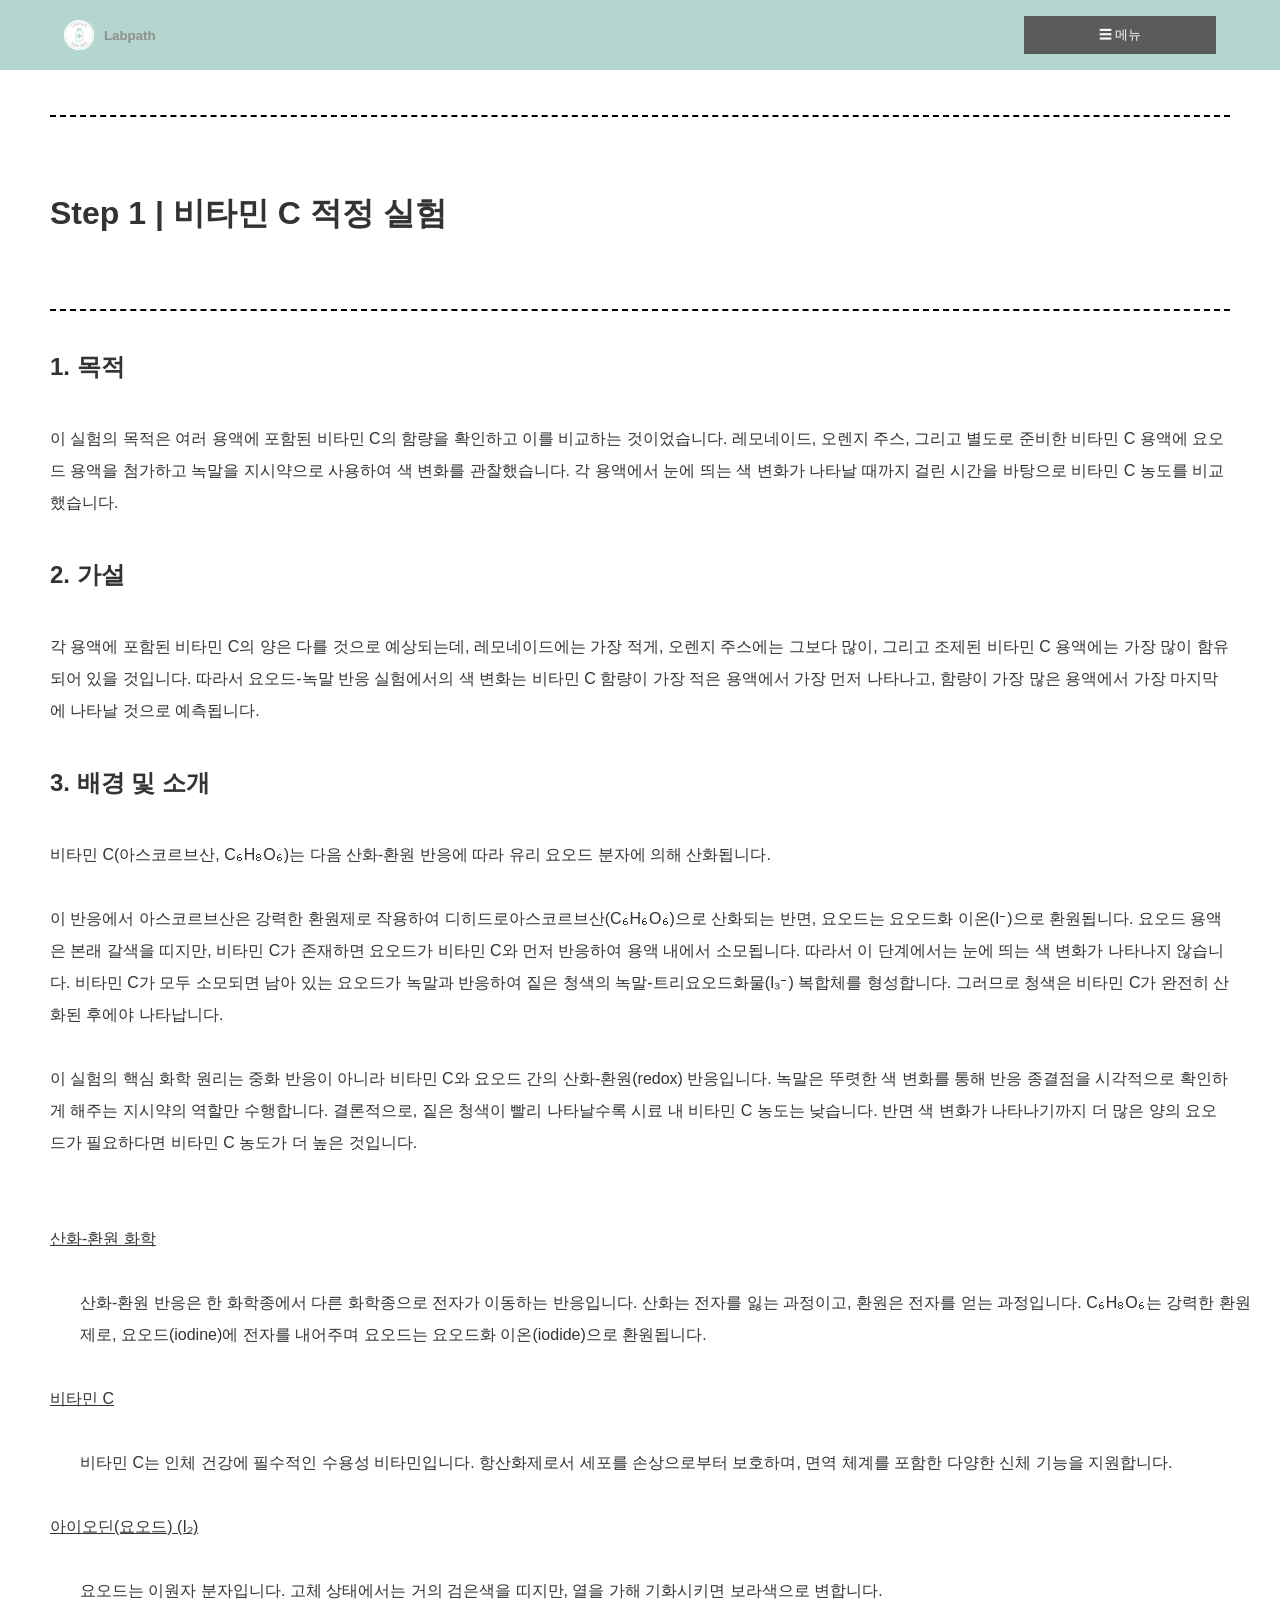
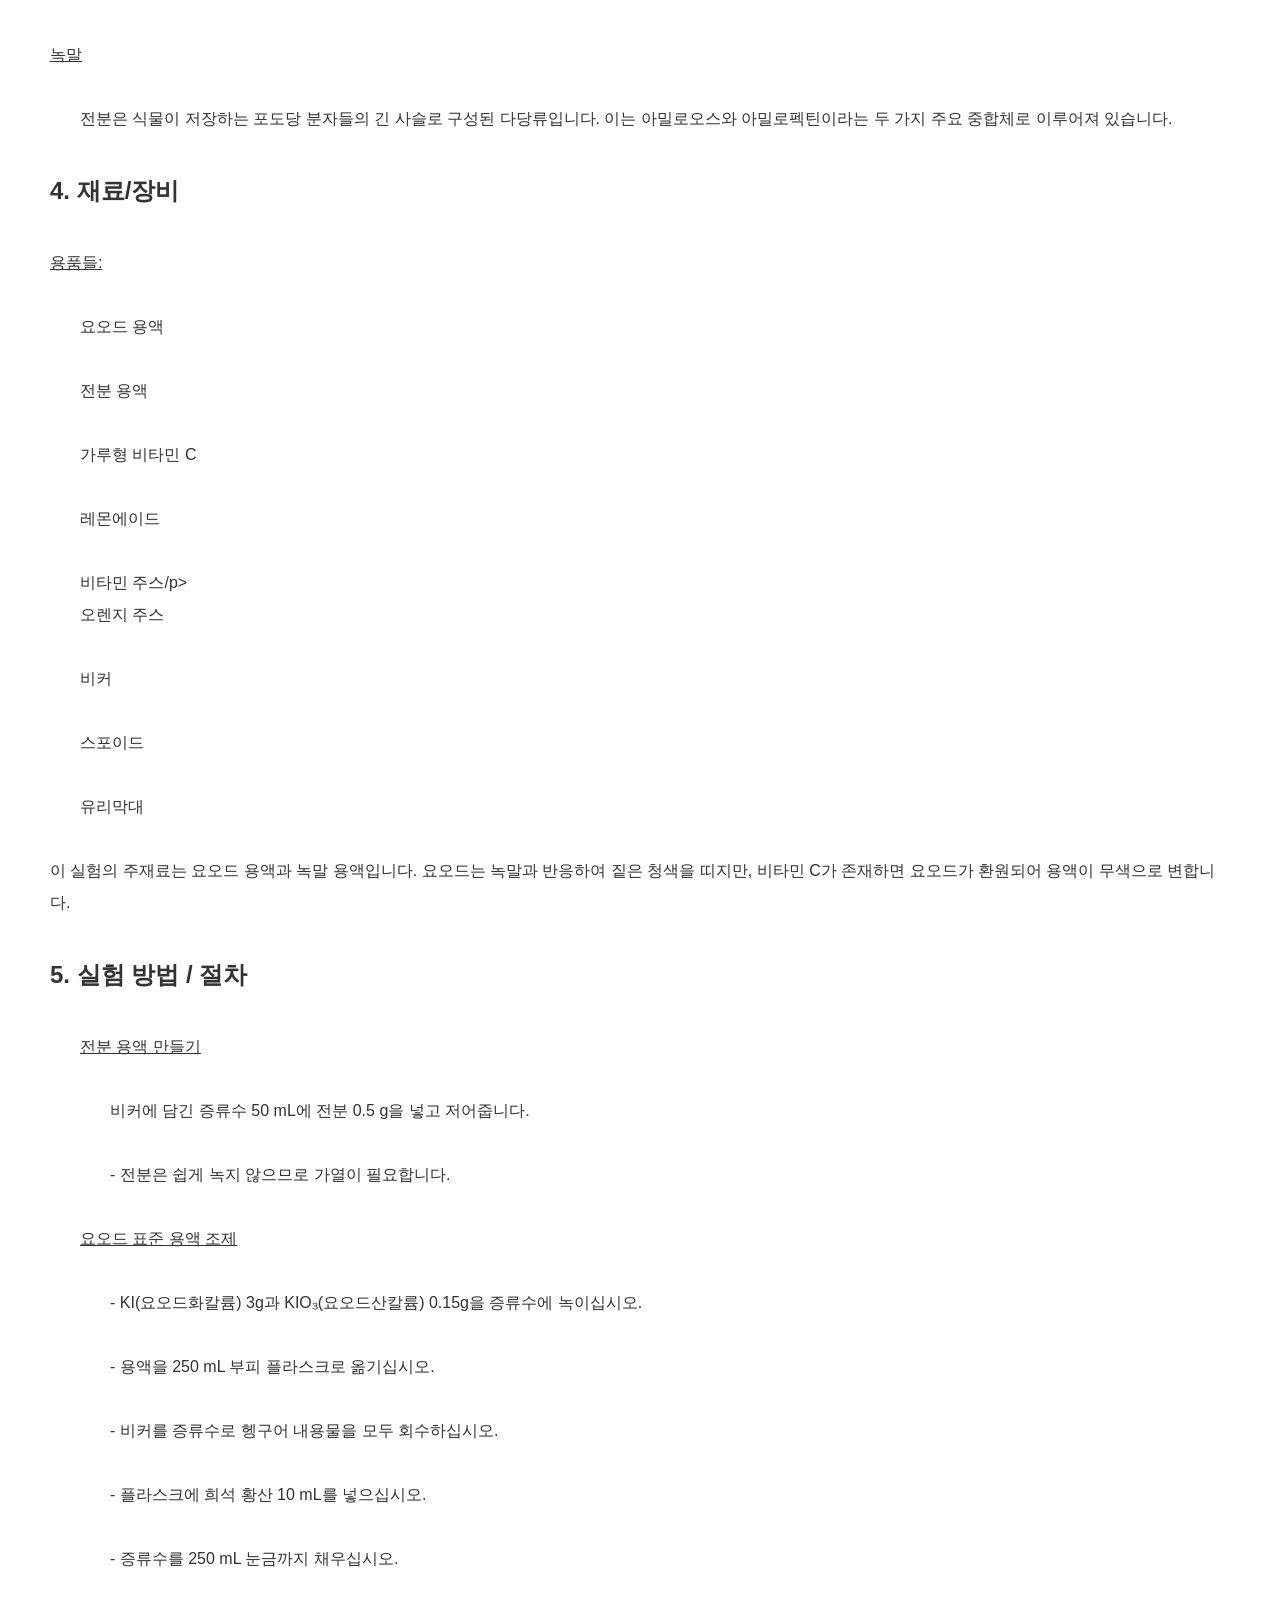
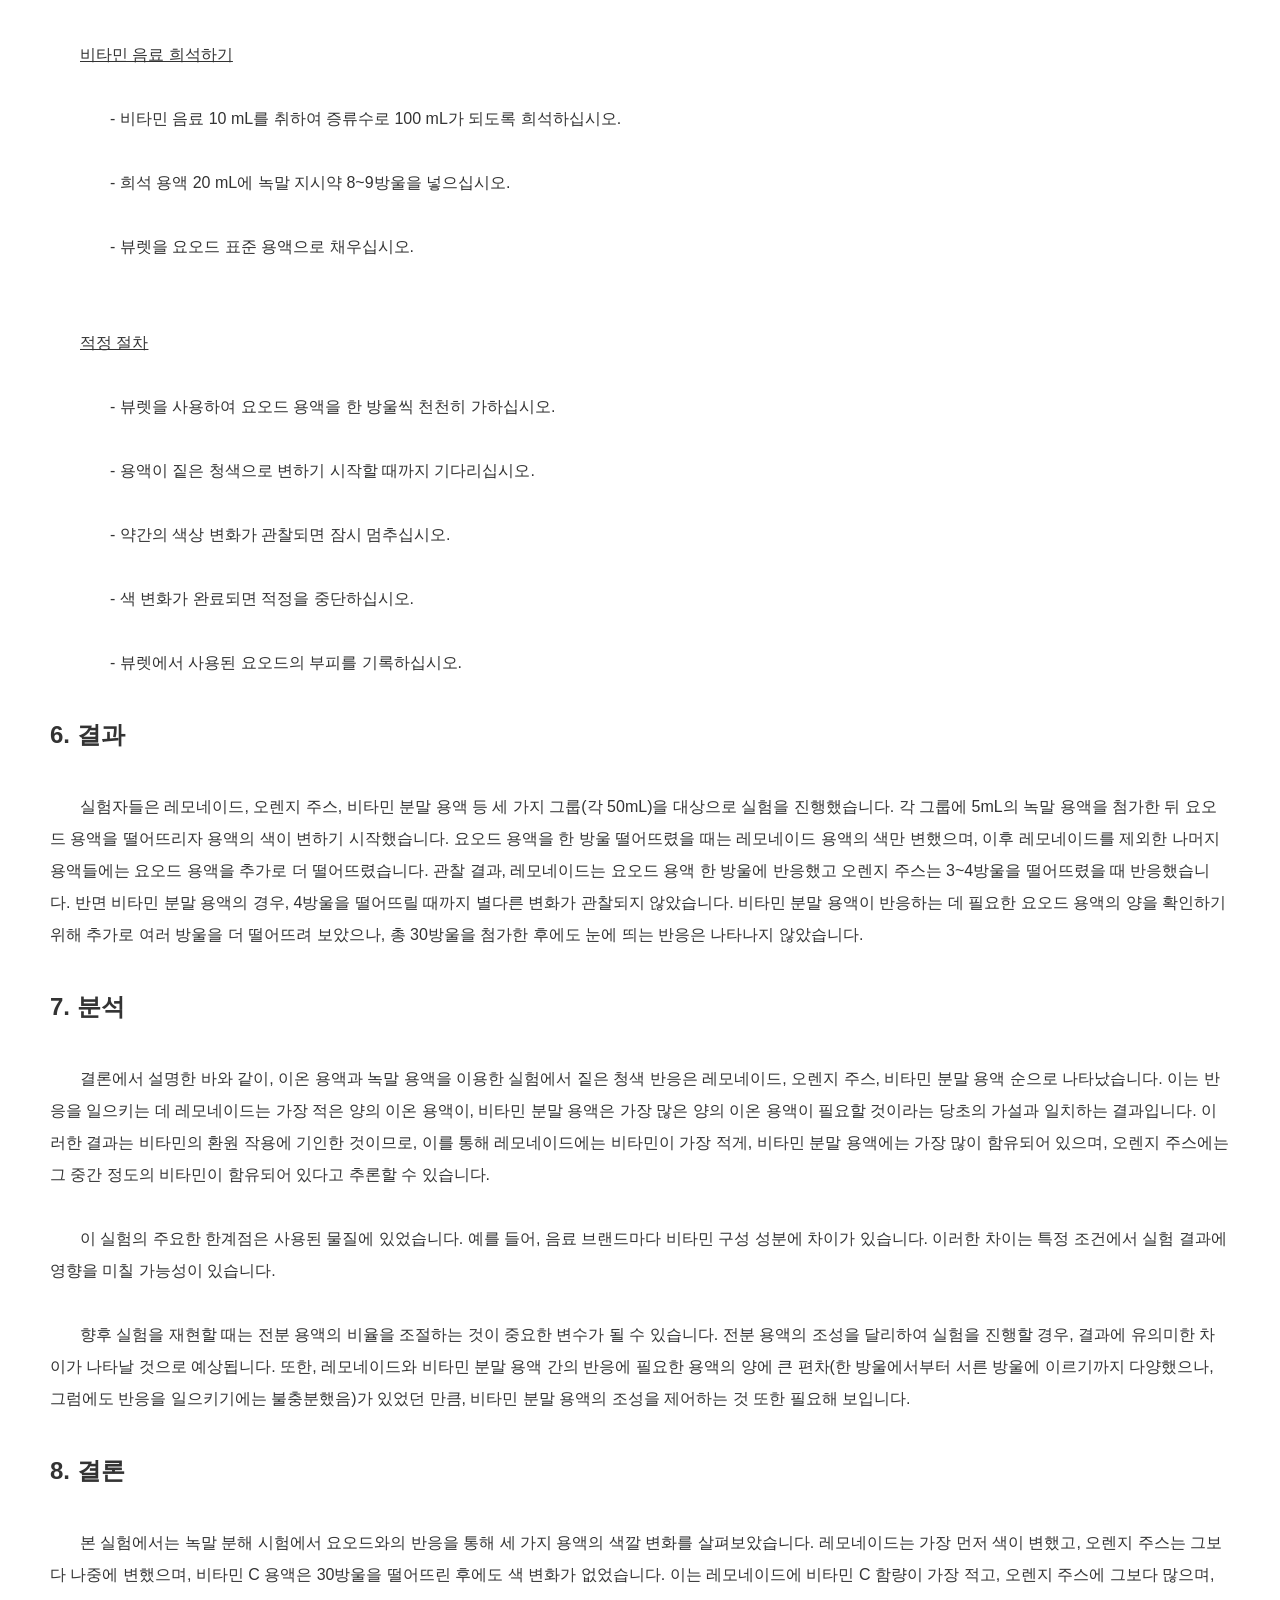
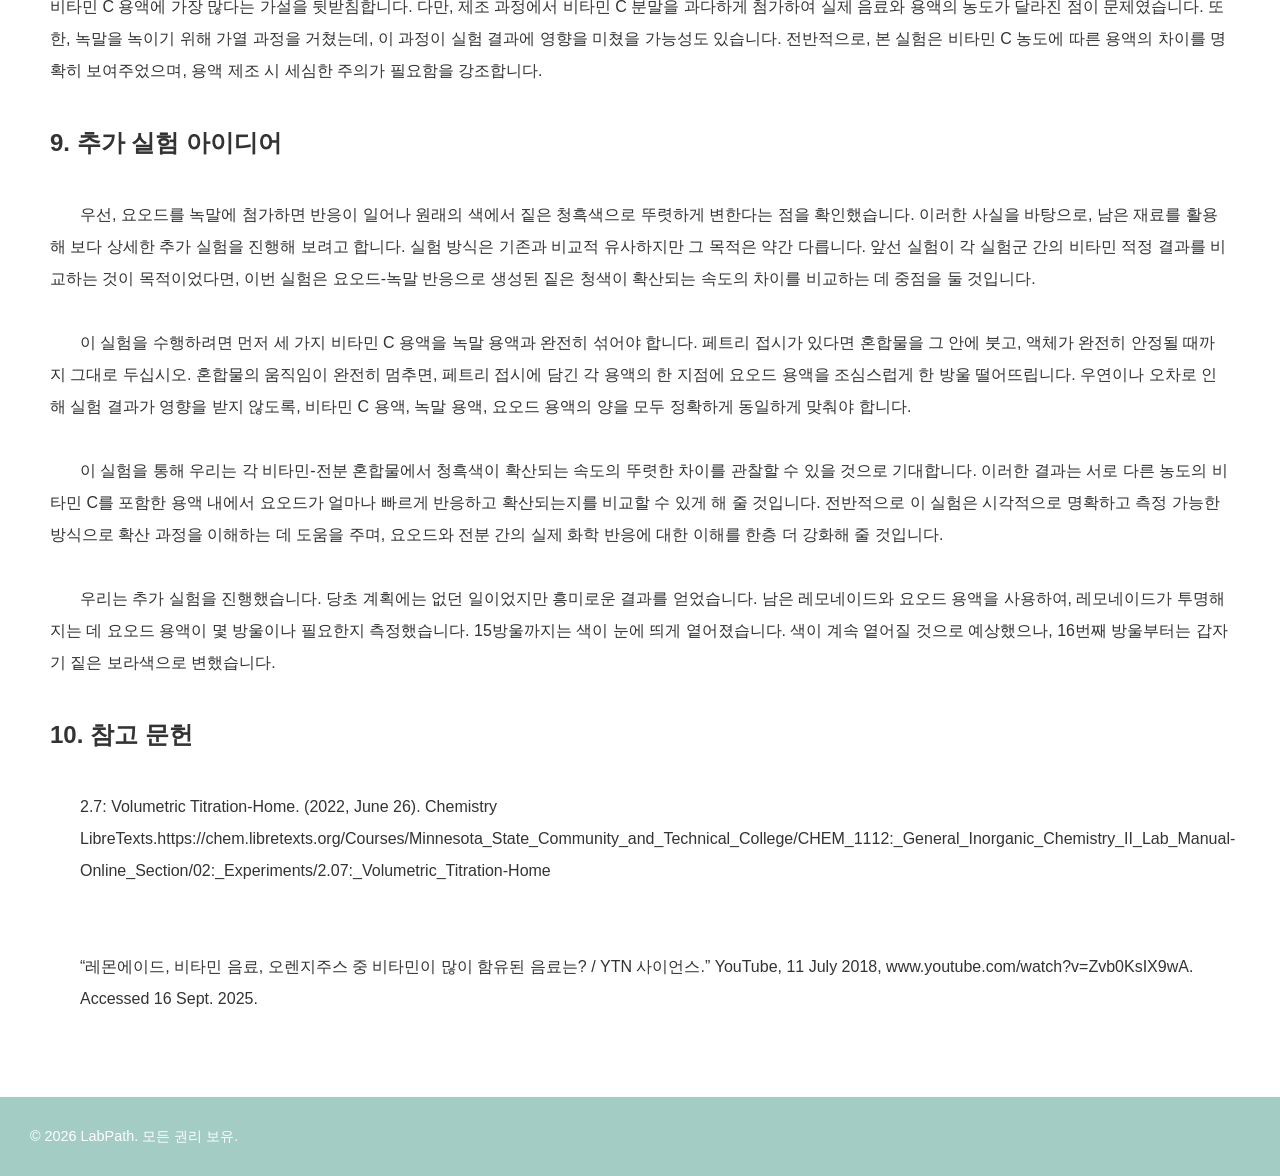
==== LR1K.html @ f04113fc "Add files via upload" ====
<!DOCTYPE html>
<html lang="ko">
<head>
    <meta charset="UTF-8">
    <meta name="viewport" content="width=device-width, initial-scale=1.0">
    <title>Labpath | 비타민 C 적정 실험</title>
    <link rel="stylesheet" href="style.css">
    <script src="script.js"></script>
    <meta property="og:type" content="website">
    <meta property="og:image" content="https://labpathpharmacy.github.io/LabPath.webp" />
    <meta property="og:title" content="LabPath">
    <link rel="icon" type="image/x-icon" href="LabPath.webp" alt="LabPath Page">
    <meta property="og:description" content="Pharmacy Club consists of high school students">
    <meta name="description" content="Pharmacy Club consists of high school students.">
    <link rel="alternate icon" href="https://labpathpharamcy.github.io/LabPath.ico" type="image/x-icon">
    <link rel="icon" href="https://labpathpharmacy.github.io/Labpath.svg" type="image/svg+xml">
</head>
<body>
    <header>
        <div class="container" id="con">
            <a href="https://labpathpharmacy.github.io/kr/" style="text-decoration: none;">
                <div class="logo">
                    <img src="LabPath.webp" style="width:30px;height:30px;">
                    <h5>Labpath</h5>
                </div>
            </a>
            <div class="bc">
                <button class="mt3" id="mb3" aria-label="menu" data-text-open="닫기 ✕" onclick="toggleMenu4()"> ☰ 메뉴</button>             
                <div class="mc3">
                    <!-- <a href="" style="text-decoration: none;"><button class="pec">프로젝트/일정</button></a> -->
                    <div class="mc2">
                        <button class="mt2" id="mb2" aria-label="reports" data-text-open="Reports" onclick="toggleMenu2()"> 보고서 </button>
                        <div class="sb2" id="ddM2">
                            <a href="LR1K.html"><button>비타민 C 적정 실험</button></a>
                            <a href="LR2K.html"><button>산-염기 적정</button></a>
                            <a href="LR3K.html"><button>루미놀 실험</button></a>
                        </div>
                    </div>
                    <div class="mc">
                        <button class="mt" id="mb" aria-label="contact" data-text-open="닫기 ✕" onclick="toggleMenu()">문의하기</button>
                        <div class="sb" id="ddM">
                            <a href="https://forms.gle/cx5Lbpp7y3GXTNup8"><button aria-label="collaboration">협업 요청</button></a>
                            <a href="https://forms.gle/TPVjdrsGNQd8Svh7A"><button aria-label="suggestions">제안하기/문의하기</button></a>
                        </div>
                    </div>
                </div>
            </div> 
        </div>
    </header>
    <main class="content">
        <br><br>
        <h1 style="border-bottom: 2px dashed black;border-top: 2px dashed black;"><br>Step 1 | 비타민 C 적정 실험<br><br></h1><br>
        <h2>1. 목적</h2><br>
        <p>이 실험의 목적은 여러 용액에 포함된 비타민 C의 함량을 확인하고 이를 비교하는 것이었습니다. 레모네이드, 오렌지 주스, 그리고 별도로 준비한 비타민 C 용액에 요오드 용액을 첨가하고 녹말을 지시약으로 사용하여 색 변화를 관찰했습니다. 각 용액에서 눈에 띄는 색 변화가 나타날 때까지 걸린 시간을 바탕으로 비타민 C 농도를 비교했습니다.</p><br>
        <h2>2. 가설</h2><br>
        <p>각 용액에 포함된 비타민 C의 양은 다를 것으로 예상되는데, 레모네이드에는 가장 적게, 오렌지 주스에는 그보다 많이, 그리고 조제된 비타민 C 용액에는 가장 많이 함유되어 있을 것입니다. 따라서 요오드-녹말 반응 실험에서의 색 변화는 비타민 C 함량이 가장 적은 용액에서 가장 먼저 나타나고, 함량이 가장 많은 용액에서 가장 마지막에 나타날 것으로 예측됩니다.</p><br>
        <h2>3. 배경 및 소개</h2><br>
        <p>비타민 C(아스코르브산, C₆H₈O₆)는 다음 산화-환원 반응에 따라 유리 요오드 분자에 의해 산화됩니다.</p><br>
        <p>이 반응에서 아스코르브산은 강력한 환원제로 작용하여 디히드로아스코르브산(C₆H₆O₆)으로 산화되는 반면, 요오드는 요오드화 이온(I⁻)으로 환원됩니다.
            요오드 용액은 본래 갈색을 띠지만, 비타민 C가 존재하면 요오드가 비타민 C와 먼저 반응하여 용액 내에서 소모됩니다. 따라서 이 단계에서는 눈에 띄는 색 변화가 나타나지 않습니다. 비타민 C가 모두 소모되면 남아 있는 요오드가 녹말과 반응하여 짙은 청색의 녹말-트리요오드화물(I₃⁻) 복합체를 형성합니다. 그러므로 청색은 비타민 C가 완전히 산화된 후에야 나타납니다.<br><br>
            이 실험의 핵심 화학 원리는 중화 반응이 아니라 비타민 C와 요오드 간의 산화-환원(redox) 반응입니다. 녹말은 뚜렷한 색 변화를 통해 반응 종결점을 시각적으로 확인하게 해주는 지시약의 역할만 수행합니다.
            결론적으로, 짙은 청색이 빨리 나타날수록 시료 내 비타민 C 농도는 낮습니다. 반면 색 변화가 나타나기까지 더 많은 양의 요오드가 필요하다면 비타민 C 농도가 더 높은 것입니다.</p><br><br>
                <p style="text-decoration: underline;">산화-환원 화학</p><br>
                <p style="margin-left: 30px;"> 산화-환원 반응은 한 화학종에서 다른 화학종으로 전자가 이동하는 반응입니다. 산화는 전자를 잃는 과정이고, 환원은 전자를 얻는 과정입니다. C₆H₈O₆는 강력한 환원제로, 요오드(iodine)에 전자를 내어주며 요오드는 요오드화 이온(iodide)으로 환원됩니다.</p>
                <br><p style="text-decoration: underline;">비타민 C</p><br>
                <p style="margin-left: 30px;">비타민 C는 인체 건강에 필수적인 수용성 비타민입니다. 항산화제로서 세포를 손상으로부터 보호하며, 면역 체계를 포함한 다양한 신체 기능을 지원합니다.</p>
                <br><p style="text-decoration: underline;">아이오딘(요오드) (I₂)</p><br>
                <p style="margin-left: 30px;">요오드는 이원자 분자입니다. 고체 상태에서는 거의 검은색을 띠지만, 열을 가해 기화시키면 보라색으로 변합니다.</p>
                <br><p style="text-decoration: underline;">녹말</p><br>
                <p style="margin-left: 30px;">전분은 식물이 저장하는 포도당 분자들의 긴 사슬로 구성된 다당류입니다. 이는 아밀로오스와 아밀로펙틴이라는 두 가지 주요 중합체로 이루어져 있습니다.</p></p><br>
        <h2>4. 재료/장비</h2><br>
        <p style="text-decoration: underline;">용품들:</p><br>
        <p style="text-indent: 30px;">요오드 용액</p><br>
        <p style="text-indent: 30px;">전분 용액</p><br>
        <p style="text-indent: 30px;">가루형 비타민 C</p><br>
        <p style="text-indent: 30px;">레몬에이드</p><br>
        <p style="text-indent: 30px;">비타민 주스/p><br>
        <p style="text-indent: 30px;">오렌지 주스</p><br>
        <p style="text-indent: 30px;">비커</p><br>
        <p style="text-indent: 30px;">스포이드</p><br>
        <p style="text-indent: 30px;">유리막대</p><br>
        <p>이 실험의 주재료는 요오드 용액과 녹말 용액입니다. 요오드는 녹말과 반응하여 짙은 청색을 띠지만, 비타민 C가 존재하면 요오드가 환원되어 용액이 무색으로 변합니다.</p><br>
        <h2>5. 실험 방법 / 절차</h2><br>
        <p style="text-decoration: underline; margin-left: 30px">전분 용액 만들기</p><br>
        <p style="margin-left: 60px">비커에 담긴 증류수 50 mL에 전분 0.5 g을 넣고 저어줍니다.</p><br>
        <p style="margin-left: 60px">- 전분은 쉽게 녹지 않으므로 가열이 필요합니다.</p><br>
        <p style="text-decoration: underline;margin-left: 30px">요오드 표준 용액 조제</p><br>
        <p style="margin-left: 60px">- KI(요오드화칼륨) 3g과 KIO₃(요오드산칼륨) 0.15g을 증류수에 녹이십시오.</p><br>
        <p style="margin-left: 60px">- 용액을 250 mL 부피 플라스크로 옮기십시오.</p><br>
        <p style="margin-left: 60px">- 비커를 증류수로 헹구어 내용물을 모두 회수하십시오.</p><br>
        <p style="margin-left: 60px">- 플라스크에 희석 황산 10 mL를 넣으십시오.</p><br>
        <p style="margin-left: 60px">- 증류수를 250 mL 눈금까지 채우십시오.</p><br><br>
        <p style="text-decoration: underline;margin-left: 30px">비타민 음료 희석하기</p><br>
        <p style="margin-left: 60px">- 비타민 음료 10 mL를 취하여 증류수로 100 mL가 되도록 희석하십시오.</p><br>
        <p style="margin-left: 60px">- 희석 용액 20 mL에 녹말 지시약 8~9방울을 넣으십시오.</p><br>
        <p style="margin-left: 60px">- 뷰렛을 요오드 표준 용액으로 채우십시오.</p><br><br>
        <p style="text-decoration: underline;margin-left: 30px">적정 절차</p><br>
        <p style="margin-left: 60px">- 뷰렛을 사용하여 요오드 용액을 한 방울씩 천천히 가하십시오.</p><br>
        <p style="margin-left: 60px">- 용액이 짙은 청색으로 변하기 시작할 때까지 기다리십시오.</p><br>
        <p style="margin-left: 60px">- 약간의 색상 변화가 관찰되면 잠시 멈추십시오.</p><br>
        <p style="margin-left: 60px">- 색 변화가 완료되면 적정을 중단하십시오.</p><br>
        <p style="margin-left: 60px">- 뷰렛에서 사용된 요오드의 부피를 기록하십시오.</p><br>
        <h2>6. 결과</h2><br>
        <p style="text-indent: 30px;">실험자들은 레모네이드, 오렌지 주스, 비타민 분말 용액 등 세 가지 그룹(각 50mL)을 대상으로 실험을 진행했습니다. 각 그룹에 5mL의 녹말 용액을 첨가한 뒤 요오드 용액을 떨어뜨리자 용액의 색이 변하기 시작했습니다. 요오드 용액을 한 방울 떨어뜨렸을 때는 레모네이드 용액의 색만 변했으며, 이후 레모네이드를 제외한 나머지 용액들에는 요오드 용액을 추가로 더 떨어뜨렸습니다. 관찰 결과, 레모네이드는 요오드 용액 한 방울에 반응했고 오렌지 주스는 3~4방울을 떨어뜨렸을 때 반응했습니다. 반면 비타민 분말 용액의 경우, 4방울을 떨어뜨릴 때까지 별다른 변화가 관찰되지 않았습니다. 비타민 분말 용액이 반응하는 데 필요한 요오드 용액의 양을 확인하기 위해 추가로 여러 방울을 더 떨어뜨려 보았으나, 총 30방울을 첨가한 후에도 눈에 띄는 반응은 나타나지 않았습니다.</p><br>
        <h2>7. 분석</h2><br>
        <p style="text-indent: 30px;">결론에서 설명한 바와 같이, 이온 용액과 녹말 용액을 이용한 실험에서 짙은 청색 반응은 레모네이드, 오렌지 주스, 비타민 분말 용액 순으로 나타났습니다. 이는 반응을 일으키는 데 레모네이드는 가장 적은 양의 이온 용액이, 비타민 분말 용액은 가장 많은 양의 이온 용액이 필요할 것이라는 당초의 가설과 일치하는 결과입니다. 이러한 결과는 비타민의 환원 작용에 기인한 것이므로, 이를 통해 레모네이드에는 비타민이 가장 적게, 비타민 분말 용액에는 가장 많이 함유되어 있으며, 오렌지 주스에는 그 중간 정도의 비타민이 함유되어 있다고 추론할 수 있습니다. </p><br>
        <p style="text-indent: 30px;">이 실험의 주요한 한계점은 사용된 물질에 있었습니다. 예를 들어, 음료 브랜드마다 비타민 구성 성분에 차이가 있습니다. 이러한 차이는 특정 조건에서 실험 결과에 영향을 미칠 가능성이 있습니다.</p><br>
        <p style="text-indent: 30px;">향후 실험을 재현할 때는 전분 용액의 비율을 조절하는 것이 중요한 변수가 될 수 있습니다. 전분 용액의 조성을 달리하여 실험을 진행할 경우, 결과에 유의미한 차이가 나타날 것으로 예상됩니다. 또한, 레모네이드와 비타민 분말 용액 간의 반응에 필요한 용액의 양에 큰 편차(한 방울에서부터 서른 방울에 이르기까지 다양했으나, 그럼에도 반응을 일으키기에는 불충분했음)가 있었던 만큼, 비타민 분말 용액의 조성을 제어하는 ​​것 또한 필요해 보입니다.</p><br>
        <h2>8. 결론</h2><br>
        <p style="text-indent: 30px;"> 본 실험에서는 녹말 분해 시험에서 요오드와의 반응을 통해 세 가지 용액의 색깔 변화를 살펴보았습니다. 레모네이드는 가장 먼저 색이 변했고, 오렌지 주스는 그보다 나중에 변했으며, 비타민 C 용액은 30방울을 떨어뜨린 후에도 색 변화가 없었습니다. 이는 레모네이드에 비타민 C 함량이 가장 적고, 오렌지 주스에 그보다 많으며, 비타민 C 용액에 가장 많다는 가설을 뒷받침합니다. 다만, 제조 과정에서 비타민 C 분말을 과다하게 첨가하여 실제 음료와 용액의 농도가 달라진 점이 문제였습니다. 또한, 녹말을 녹이기 위해 가열 과정을 거쳤는데, 이 과정이 실험 결과에 영향을 미쳤을 가능성도 있습니다. 전반적으로, 본 실험은 비타민 C 농도에 따른 용액의 차이를 명확히 보여주었으며, 용액 제조 시 세심한 주의가 필요함을 강조합니다.</p><br>
        <h2>9. 추가 실험 아이디어</h2><br>
        <p style="text-indent: 30px;">우선, 요오드를 녹말에 첨가하면 반응이 일어나 원래의 색에서 짙은 청흑색으로 뚜렷하게 변한다는 점을 확인했습니다. 이러한 사실을 바탕으로, 남은 재료를 활용해 보다 상세한 추가 실험을 진행해 보려고 합니다. 실험 방식은 기존과 비교적 유사하지만 그 목적은 약간 다릅니다. 앞선 실험이 각 실험군 간의 비타민 적정 결과를 비교하는 것이 목적이었다면, 이번 실험은 요오드-녹말 반응으로 생성된 짙은 청색이 확산되는 속도의 차이를 비교하는 데 중점을 둘 것입니다.</p><br>
        <p style="text-indent: 30px;">이 실험을 수행하려면 먼저 세 가지 비타민 C 용액을 녹말 용액과 완전히 섞어야 합니다. 페트리 접시가 있다면 혼합물을 그 안에 붓고, 액체가 완전히 안정될 때까지 그대로 두십시오. 혼합물의 움직임이 완전히 멈추면, 페트리 접시에 담긴 각 용액의 한 지점에 요오드 용액을 조심스럽게 한 방울 떨어뜨립니다. 우연이나 오차로 인해 실험 결과가 영향을 받지 않도록, 비타민 C 용액, 녹말 용액, 요오드 용액의 양을 모두 정확하게 동일하게 맞춰야 합니다. </p><br>
        <p style="text-indent: 30px;">이 실험을 통해 우리는 각 비타민-전분 혼합물에서 청흑색이 확산되는 속도의 뚜렷한 차이를 관찰할 수 있을 것으로 기대합니다. 이러한 결과는 서로 다른 농도의 비타민 C를 포함한 용액 내에서 요오드가 얼마나 빠르게 반응하고 확산되는지를 비교할 수 있게 해 줄 것입니다. 전반적으로 이 실험은 시각적으로 명확하고 측정 가능한 방식으로 확산 과정을 이해하는 데 도움을 주며, 요오드와 전분 간의 실제 화학 반응에 대한 이해를 한층 더 강화해 줄 것입니다.</p><br>
        <p style="text-indent: 30px;">우리는 추가 실험을 진행했습니다. 당초 계획에는 없던 일이었지만 흥미로운 결과를 얻었습니다. 남은 레모네이드와 요오드 용액을 사용하여, 레모네이드가 투명해지는 데 요오드 용액이 몇 방울이나 필요한지 측정했습니다. 15방울까지는 색이 눈에 띄게 옅어졌습니다. 색이 계속 옅어질 것으로 예상했으나, 16번째 방울부터는 갑자기 짙은 보라색으로 변했습니다.</p><br>
        <h2>10. 참고 문헌</h2><br>
        <p style="overflow-wrap:break-word; margin-left: 30px">2.7: Volumetric Titration-Home. (2022, June 26). Chemistry LibreTexts.https://chem.libretexts.org/Courses/Minnesota_State_Community_and_Technical_College/CHEM_1112:_General_Inorganic_Chemistry_II_Lab_Manual-Online_Section/02:_Experiments/2.07:_Volumetric_Titration-Home </p><br><br>
        <p style="margin-left: 30px">“레몬에이드, 비타민 음료, 오렌지주스 중 비타민이 많이 함유된 음료는? / YTN 사이언스.” YouTube, 11 July 2018, www.youtube.com/watch?v=Zvb0KsIX9wA. Accessed 16 Sept. 2025.</p><br>
    </main>
    <footer>
        <div >
            <p> &copy; 2026 LabPath. 모든 권리 보유.</p>
        </div>
    </footer>
</body>
</html>
---- style.css ----
* {
    margin: 0;
    padding: 0;
    box-sizing: border-box;
    user-select: none;
}
body {
    font-family: 'Noto Sans KR', sans-serif;
    color: #333;
    background-color: #fff;
    width:100%
}
.content {
    padding:50px;
    line-height: 2.0;
    width:100%;
}
.container {
    width: 100%;
    margin: 0 auto;
    padding: 0 20px;
    position: sticky;
}
header {
    background: #a3ccc4;
    border-bottom: 1px solid #eee;
    position: sticky;
    top: 0;
    z-index: 100;
    width:100%;
}
header .container {
    display: flex;
    justify-content: space-between;
    align-items: center;
    height: 70px;
    width:100vw;
}
.logo {
    font-size: 1rem;
    color: #727272;
    margin-left:5vw;
    display:flex;
    flex-direction: row;
    align-items: center;
    gap:10px;
    font-weight: 700;
}
.hero {
    background: linear-gradient(rgba(163, 204, 196, 1), rgba(163, 204, 196, 1)), url('https://unsplash.com') no-repeat center center/cover;
    padding: 100px 0;
    text-align: center;
}
.hero-content h2 {
    font-size: 2.5rem;
    margin-bottom: 20px;
    color: #222;
}
.hero-content p {
    font-size: 1.2rem;
    color: #666;
    margin-bottom: 30px;
}
.section {
    padding: 80px 0;
}
.bg-light {
    background-color: #f8f9fa;
}
.section-title {
    font-size: 2rem;
    text-align: center;
    margin-bottom: 20px;
    color: #222;
}
.section-desc {
    text-align: center;
    max-width: 800px;
    margin: 0 auto;
    color: #666;
    font-size: 1.1rem;
}
.text-center {
    text-align: center;
}
.grid {
    display: grid;
    grid-template-columns: repeat(auto-fit, minmax(300px, 1fr));
    gap: 30px;
    margin-top: 40px;
}
.card {
    background: #fff;
    padding: 30px;
    border-radius: 40px;
    box-shadow: 0 4px 6px rgba(0,0,0,0.05);
    text-align: center;
    border: 1px solid #eee;
}
.card-icon {
    font-size: 3rem;
    margin-bottom: 15px;
}
.card p {
    color: #666;
    font-size: 0.95rem;
}
footer {
    background: #a3ccc4;
    color: #fff;
    text-align: left;
    padding: 20px 0;
    font-size: 0.9rem;
    padding:30px;   
}
.g {
    display: flex;
    flex-wrap: wrap;
    flex-direction: row;
    justify-content: center;
    gap:30px
}
.image-card {
    border-radius: 40px;
    box-shadow: 0 4px 6px rgba(0,0,0,0.05);
    overflow: hidden; 
    border: 1px solid #eee;
    background: #fff;
    width:300px;
    height:280px;
}
.card-body {
    padding: 25px;
    text-align: center;
}
.card-body h4 {
    font-size: 1.25rem;
    color: #222;
    margin-bottom: 12px;
    font-weight: bold;
}
.card-body p {
    font-size: 0.95rem;
    color: #666;
    line-height: 1.5;
}
#con {
    display: flex;
    justify-content: space-between;
    gap:80px;
    width: 100%;
    margin: 0 auto;
    padding: 0 20px;
    margin-top: 30px;
    margin-bottom: 30px;
    position: fixed;
    z-index: 1000;
    background-color: #a3ccc4;
    margin:0;
    padding: 0;
    box-sizing: border-box; 
    opacity:0.8;
}
.bc {
    font-family: Arial, sans-serif;
    position: relative;
    display: inline-block;
    margin-right:5vw;
    width:15vw;
}
.mc3, .sb2, .sb {
    display: none;
    position: absolute;
    left: 0;
    background-color: #f9f9f9;
    box-shadow: 0px 8px 16px 0px rgba(0,0,0,0,2);
    z-index: 1;
}
.mc2, .mc {
    position: relative;
}
.bc button {
    width: 15vw;
    padding: 10px 15px;
    text-align: center;
    border: none;
    background: #fff;
    cursor: pointer;
}
.bc button:hover {
    background-color: #f1f1f1;
}
#mb3 {
    background-color: #333;
    color: white;
}
#mb3:hover {
    background-color: #555;
}
.show-menu {
    display: block !important;
}
p{
    width:100%
}
@media (max-width:620px) {
    .bc button {
        width:20vw;
    }
    .bc {
        margin-right: 8vw;
    }
}
@media (max-width: 440px) { 
    .bc button {
        width:24vw;
    }
    .bc {
        margin-right: 12vw;
    }
}
@media (max-width:356px)  {
    .bc button {
        width:26vw;
    }
    .bc {
        margin-right: 16vw;
    }
}
@media (max-width:329px)  {
    .bc button {
        width:24vw;
    }
    .bc {
        margin-right: 12vw;
    }
}
.pop-o {
    position: fixed;
    top: 0; left: 0;
    width: 100%; height: 100%;
    background: rgba(0,0,0,0.7);
    display: none;
    justify-content: center;
    align-items: center;
    z-index: 9999;
    padding: 20px;
}
.pop-o.show {  
    display: flex;  
}
.notice {
    background: white;
    padding: 30px;
    border-radius: 8px;
    max-width: 450px;
    width: 100%;
}
.lang {
    background: black;
    color: white;
    margin-left: auto;
    margin-right: auto;
    width:200px;
    border:none;
    height:8vh;
    border-radius: 20px;
    display:flex; justify-content:center; align-items: center;
}
.lang:hover {
    background-color: #a3ccc4;
    color:#727272
}
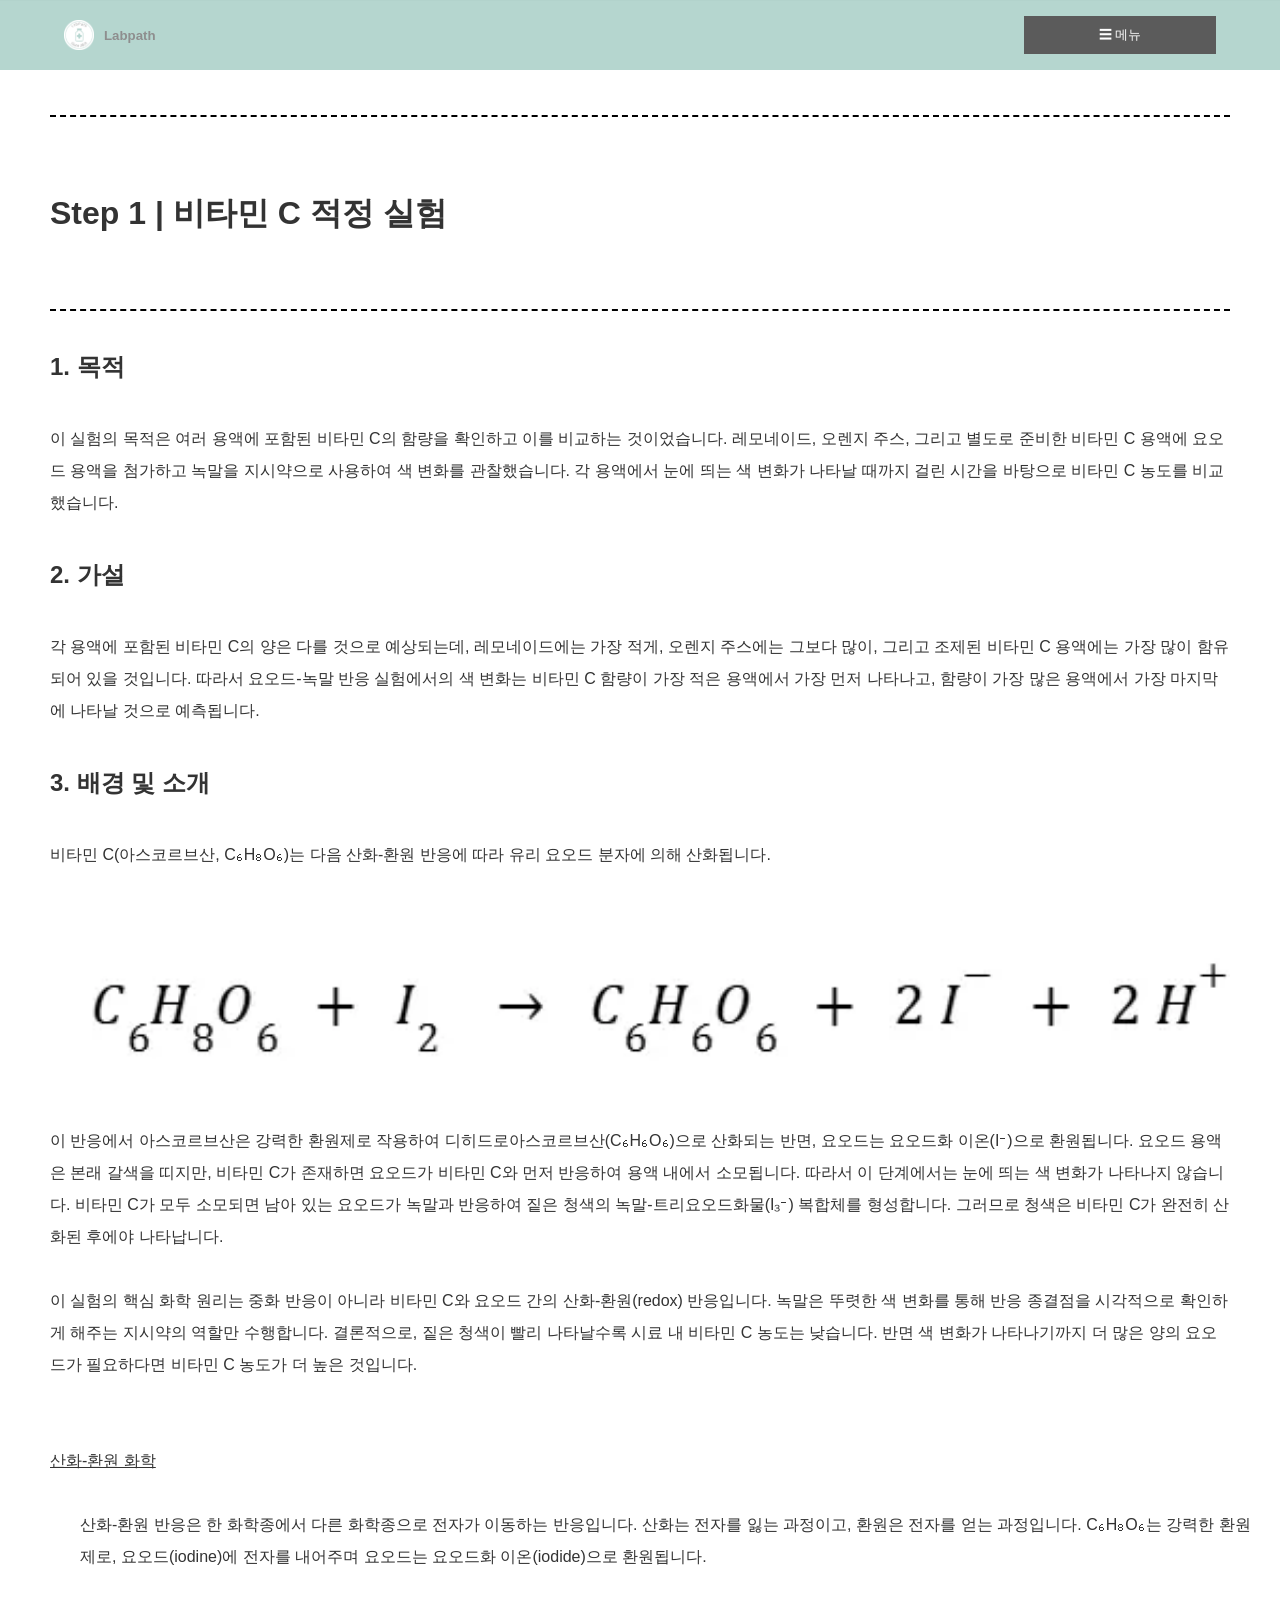
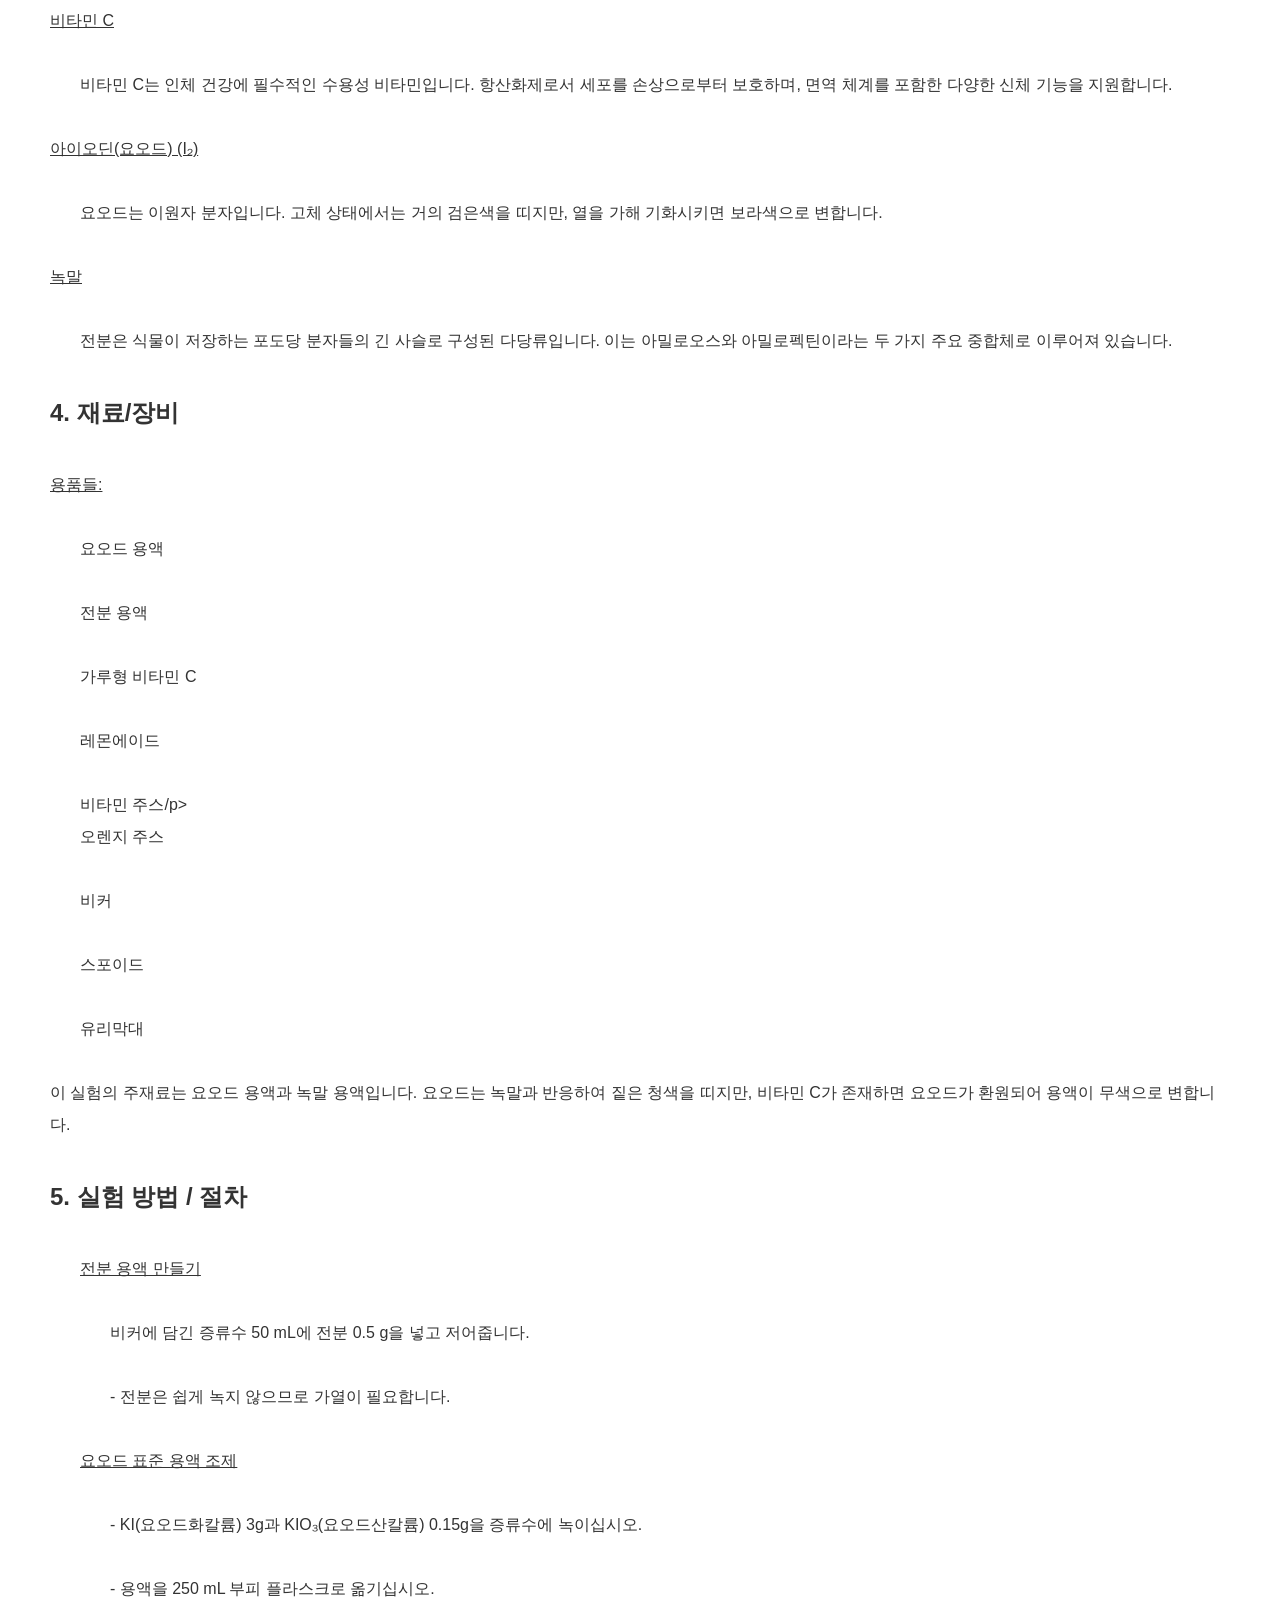
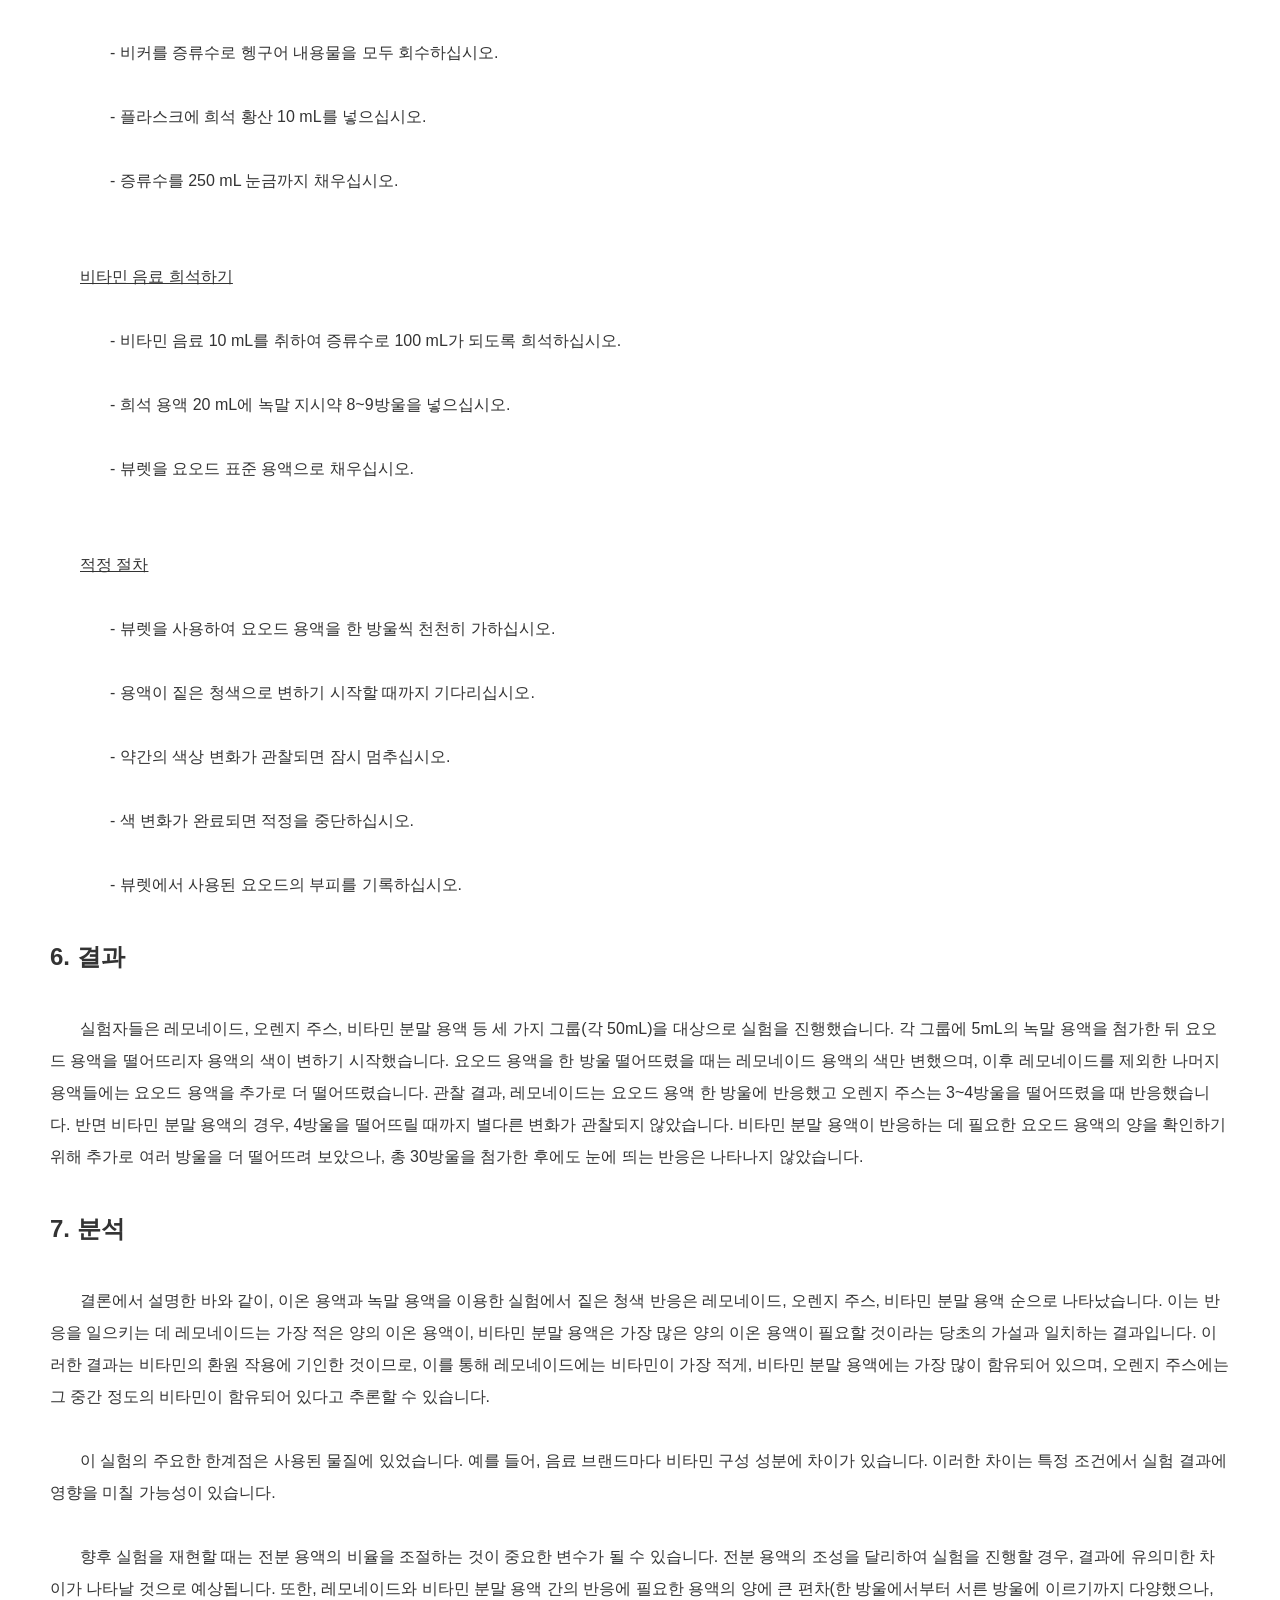
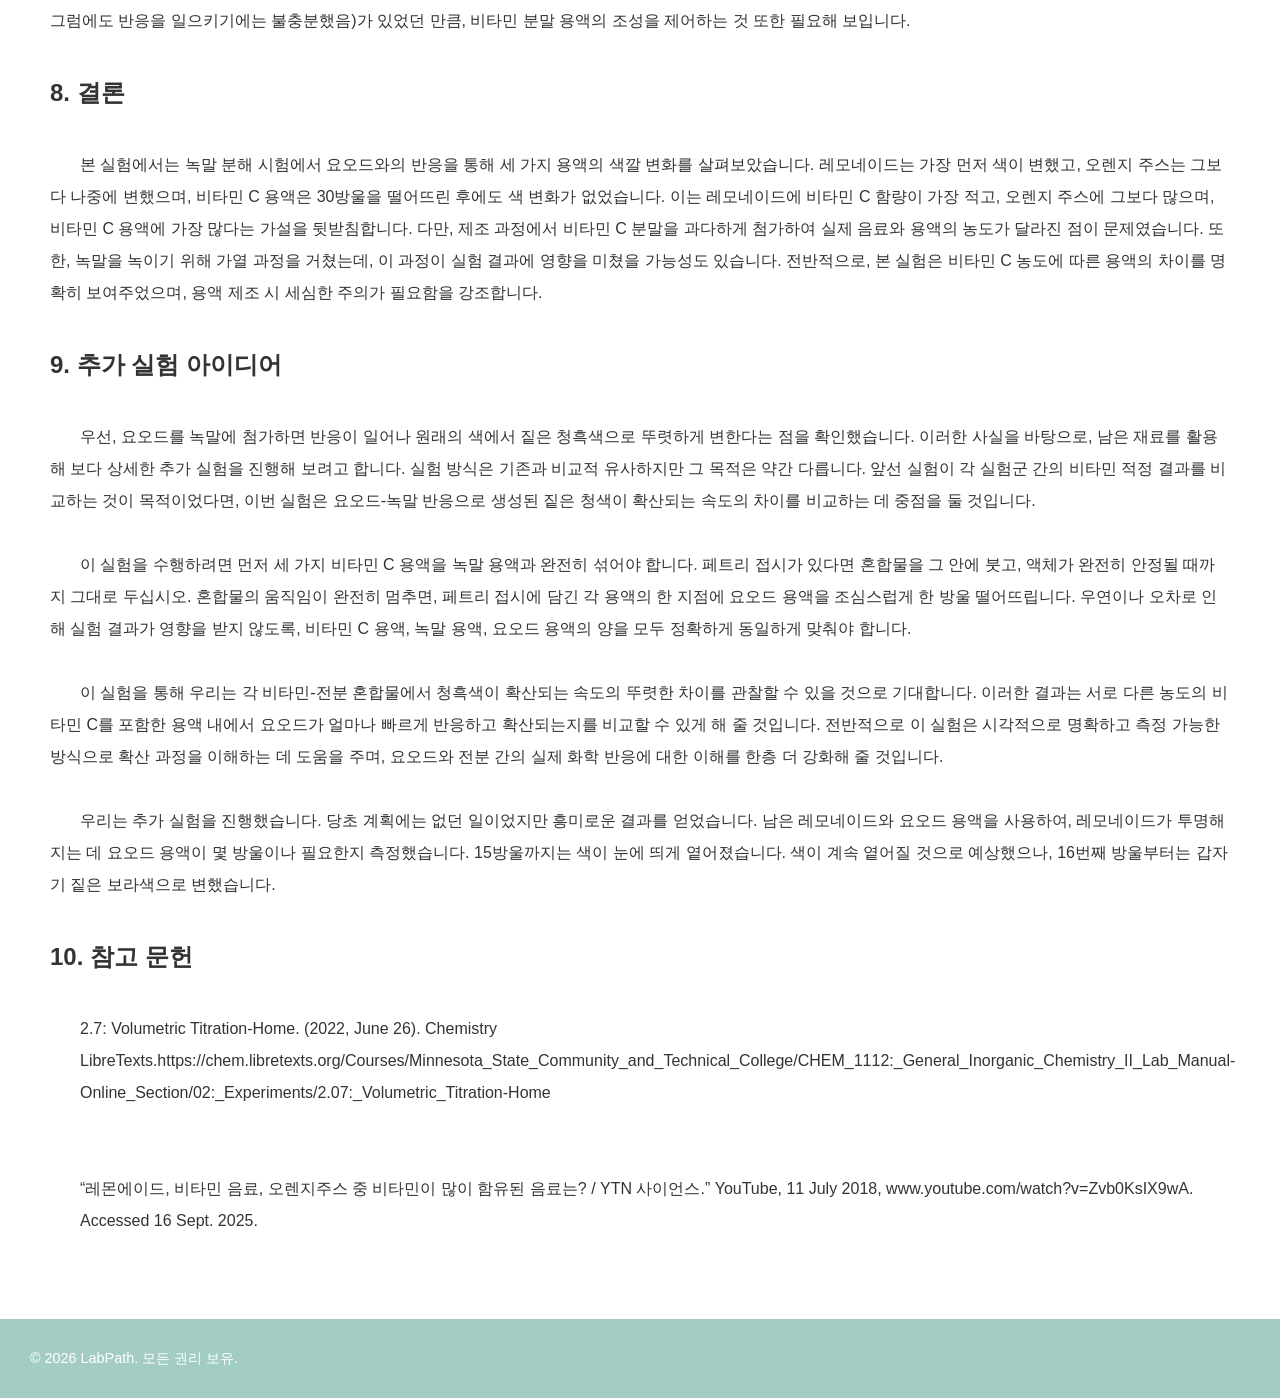
==== commit 3782b73a: "Update LR1K.html" ====
--- a/LR1K.html
+++ b/LR1K.html
@@ -29,7 +29,7 @@
                 <div class="mc3">
                     <!-- <a href="" style="text-decoration: none;"><button class="pec">프로젝트/일정</button></a> -->
                     <div class="mc2">
-                        <button class="mt2" id="mb2" aria-label="reports" data-text-open="Reports" onclick="toggleMenu2()"> 보고서 </button>
+                        <button class="mt2" id="mb2" aria-label="reports" data-text-open="보고서" onclick="toggleMenu2()"> 보고서 </button>
                         <div class="sb2" id="ddM2">
                             <a href="LR1K.html"><button>비타민 C 적정 실험</button></a>
                             <a href="LR2K.html"><button>산-염기 적정</button></a>
@@ -37,7 +37,7 @@
                         </div>
                     </div>
                     <div class="mc">
-                        <button class="mt" id="mb" aria-label="contact" data-text-open="닫기 ✕" onclick="toggleMenu()">문의하기</button>
+                        <button class="mt" id="mb" aria-label="contact" data-text-open="문의하기" onclick="toggleMenu()">문의하기</button>
                         <div class="sb" id="ddM">
                             <a href="https://forms.gle/cx5Lbpp7y3GXTNup8"><button aria-label="collaboration">협업 요청</button></a>
                             <a href="https://forms.gle/TPVjdrsGNQd8Svh7A"><button aria-label="suggestions">제안하기/문의하기</button></a>
@@ -56,6 +56,7 @@
         <p>각 용액에 포함된 비타민 C의 양은 다를 것으로 예상되는데, 레모네이드에는 가장 적게, 오렌지 주스에는 그보다 많이, 그리고 조제된 비타민 C 용액에는 가장 많이 함유되어 있을 것입니다. 따라서 요오드-녹말 반응 실험에서의 색 변화는 비타민 C 함량이 가장 적은 용액에서 가장 먼저 나타나고, 함량이 가장 많은 용액에서 가장 마지막에 나타날 것으로 예측됩니다.</p><br>
         <h2>3. 배경 및 소개</h2><br>
         <p>비타민 C(아스코르브산, C₆H₈O₆)는 다음 산화-환원 반응에 따라 유리 요오드 분자에 의해 산화됩니다.</p><br>
+         <img src="Redox1.webp" style="display:block; margin-left:auto;margin-right:auto;width:100%; margin-top: 50px; margin-bottom: 50px;">
         <p>이 반응에서 아스코르브산은 강력한 환원제로 작용하여 디히드로아스코르브산(C₆H₆O₆)으로 산화되는 반면, 요오드는 요오드화 이온(I⁻)으로 환원됩니다.
             요오드 용액은 본래 갈색을 띠지만, 비타민 C가 존재하면 요오드가 비타민 C와 먼저 반응하여 용액 내에서 소모됩니다. 따라서 이 단계에서는 눈에 띄는 색 변화가 나타나지 않습니다. 비타민 C가 모두 소모되면 남아 있는 요오드가 녹말과 반응하여 짙은 청색의 녹말-트리요오드화물(I₃⁻) 복합체를 형성합니다. 그러므로 청색은 비타민 C가 완전히 산화된 후에야 나타납니다.<br><br>
             이 실험의 핵심 화학 원리는 중화 반응이 아니라 비타민 C와 요오드 간의 산화-환원(redox) 반응입니다. 녹말은 뚜렷한 색 변화를 통해 반응 종결점을 시각적으로 확인하게 해주는 지시약의 역할만 수행합니다.
@@ -123,4 +124,4 @@
         </div>
     </footer>
 </body>
-</html>+</html>
